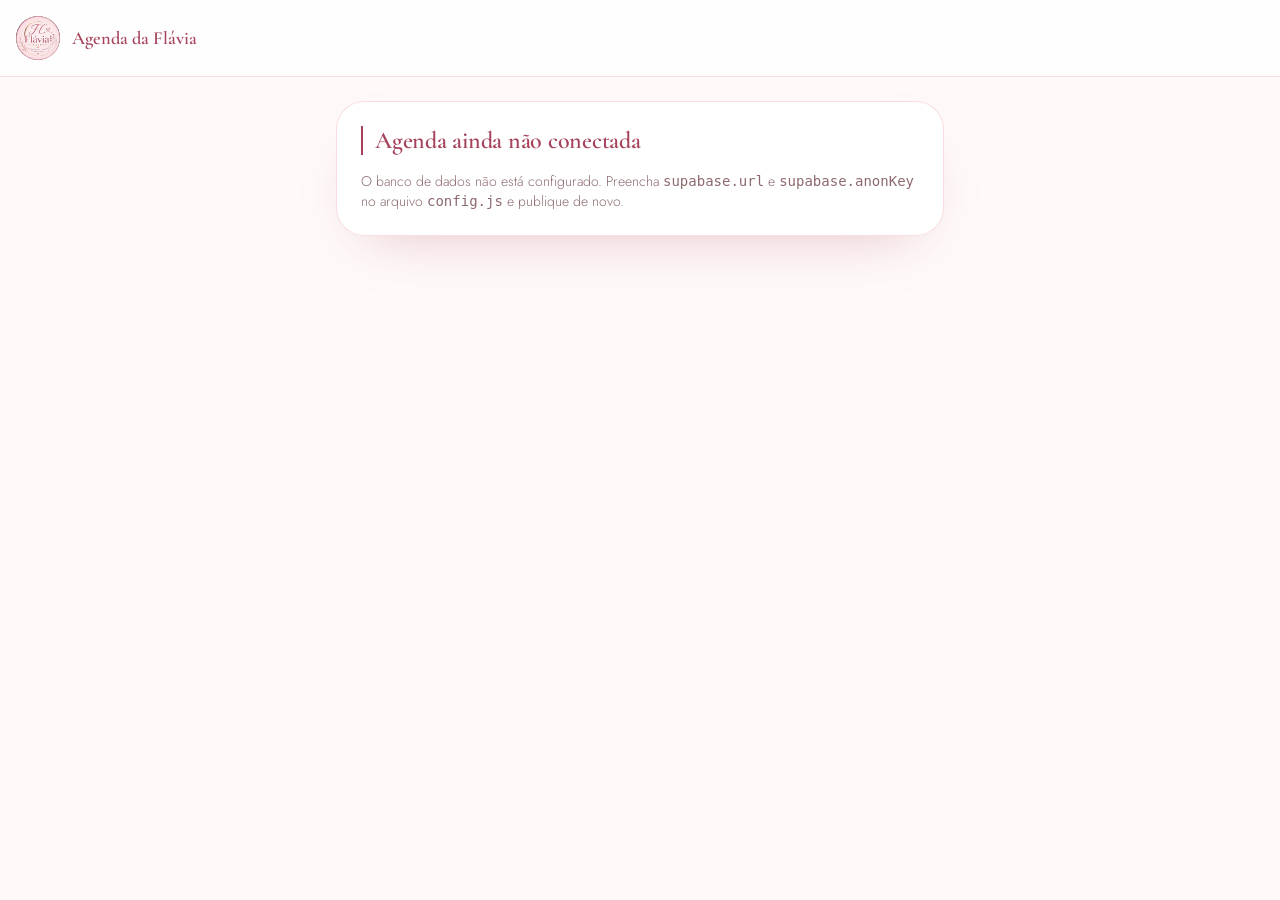
==== admin.html @ ee7901fe "Agenda com bloqueio de horários e painel da Flávia O site estático passa a ter estado compartilhado " ====
<!doctype html>
<html lang="pt-BR">
  <head>
    <meta charset="utf-8" />
    <meta name="viewport" content="width=device-width, initial-scale=1" />
    <title>Agenda — Flávia Nails</title>
    <meta name="robots" content="noindex, nofollow" />
    <link rel="icon" type="image/png" href="assets/favicon.png" />
    <link rel="preconnect" href="https://fonts.googleapis.com" />
    <link rel="preconnect" href="https://fonts.gstatic.com" crossorigin />
    <link
      rel="stylesheet"
      href="https://fonts.googleapis.com/css2?family=Cormorant+Garamond:wght@500;600;700&family=Jost:wght@300;400;500;600&display=swap"
    />
    <link rel="stylesheet" href="styles.css" />
    <link rel="stylesheet" href="admin.css" />
  </head>
  <body class="admin-body">
    <header class="admin-top">
      <div class="admin-brand">
        <img src="assets/logo.jpg" alt="" width="44" height="44" />
        <div>
          <strong>Agenda da Flávia</strong>
          <span id="quem"></span>
        </div>
      </div>
      <button type="button" id="sair" class="btn-ghost" hidden>Sair</button>
    </header>

    <main class="admin-main">
      <!-- Aviso quando o Supabase ainda não foi configurado -->
      <section id="tela-desligado" class="card admin-card" hidden>
        <h2 class="card-title">Agenda ainda não conectada</h2>
        <p class="admin-p">
          O banco de dados não está configurado. Preencha <code>supabase.url</code> e
          <code>supabase.anonKey</code> no arquivo <code>config.js</code> e publique de novo.
        </p>
      </section>

      <!-- Login -->
      <section id="tela-login" class="card admin-card" hidden>
        <h2 class="card-title">Entrar</h2>
        <form id="form-login" class="fields" style="margin-top: 1.5rem">
          <label class="field">
            <span class="field-label">E-mail</span>
            <input id="email" class="input" type="email" autocomplete="username" required />
          </label>
          <label class="field">
            <span class="field-label">Senha</span>
            <input
              id="senha"
              class="input"
              type="password"
              autocomplete="current-password"
              required
            />
          </label>
          <button type="submit" class="btn-primary btn-block" id="btn-entrar">Entrar</button>
          <p class="admin-erro" id="erro-login" hidden></p>
        </form>
      </section>

      <!-- Agenda -->
      <section id="tela-agenda" hidden>
        <div class="card admin-card">
          <div class="admin-card-head">
            <h2 class="card-title">Dia</h2>
            <div class="admin-nav-dia">
              <button type="button" class="btn-ghost" id="dia-anterior" aria-label="Dia anterior">
                ‹
              </button>
              <input id="dia" class="input admin-dia" type="date" />
              <button type="button" class="btn-ghost" id="dia-seguinte" aria-label="Próximo dia">
                ›
              </button>
            </div>
          </div>
          <p class="admin-p" id="resumo-dia"></p>
          <ul class="admin-slots" id="slots"></ul>
        </div>

        <div class="card admin-card">
          <h2 class="card-title">Próximos agendamentos</h2>
          <ul class="admin-proximos" id="proximos"></ul>
        </div>
      </section>
    </main>

    <script src="config.js"></script>
    <script src="db.js"></script>
    <script src="admin.js"></script>
  </body>
</html>
---- styles.css ----
/* Flávia Nails — design system (convertido do projeto original) */

:root {
  --radius: 1rem;
  --rose: oklch(0.86 0.055 12);
  --rose-deep: oklch(0.52 0.13 8);
  --gold: oklch(0.75 0.09 78);
  --background: oklch(0.99 0.008 20);
  --foreground: oklch(0.36 0.07 8);
  --card: oklch(1 0 0);
  --primary: oklch(0.52 0.13 8);
  --primary-foreground: oklch(0.99 0.005 20);
  --secondary: oklch(0.96 0.02 15);
  --secondary-foreground: oklch(0.44 0.1 8);
  --muted: oklch(0.96 0.015 15);
  --muted-foreground: oklch(0.56 0.045 10);
  --accent: oklch(0.93 0.04 12);
  --border: oklch(0.92 0.025 14);
  --input: oklch(0.92 0.025 14);
  --ring: oklch(0.75 0.08 10);

  --font-display: "Cormorant Garamond", Georgia, serif;
  --font-sans: "Jost", "Segoe UI", system-ui, sans-serif;
}

*,
*::before,
*::after {
  box-sizing: border-box;
  border-color: var(--border);
}

html {
  scroll-behavior: smooth;
}

body {
  margin: 0;
  background-color: var(--background);
  color: var(--foreground);
  font-family: var(--font-sans);
  font-weight: 300;
  -webkit-font-smoothing: antialiased;
}

h1,
h2,
h3 {
  font-family: var(--font-display);
  font-weight: 600;
  letter-spacing: -0.01em;
  margin: 0;
}

img {
  max-width: 100%;
}

/* ---------- hero ---------- */

.hero {
  position: relative;
  isolation: isolate;
  min-height: 100vh;
  padding: 3.5rem 1rem;
}

.hero-bg {
  position: absolute;
  inset: 0;
  z-index: -2;
  height: 100%;
  width: 100%;
  object-fit: cover;
}

.hero-veil {
  position: absolute;
  inset: 0;
  z-index: -1;
  background-color: color-mix(in oklab, var(--background) 70%, transparent);
}

.hero-head {
  margin: 0 auto;
  max-width: 36rem;
  text-align: center;
}

.logo {
  display: block;
  margin: 0 auto;
  width: 10rem;
  height: 10rem;
  object-fit: cover;
  border-radius: 9999px;
  box-shadow: 0 20px 50px -20px color-mix(in oklab, var(--rose-deep) 45%, transparent);
}

.logo-mark {
  display: grid;
  place-items: center;
  background: linear-gradient(140deg, var(--rose), color-mix(in oklab, var(--gold) 60%, white));
  color: var(--primary-foreground);
  font-family: var(--font-display);
  font-size: 3rem;
  letter-spacing: 0.05em;
}

.hero-head h1 {
  margin-top: 1.5rem;
  font-size: 3rem;
  color: var(--primary);
}

.tagline {
  margin: 0.5rem 0 0;
  font-size: 0.75rem;
  text-transform: uppercase;
  letter-spacing: 0.35em;
  color: var(--secondary-foreground);
}

.lede {
  margin: 1rem 0 0;
  font-size: 0.875rem;
  color: var(--muted-foreground);
}

/* ---------- cards ---------- */

.card {
  background-color: color-mix(in oklab, var(--card) 92%, transparent);
  border: 1px solid color-mix(in oklab, var(--rose) 55%, transparent);
  box-shadow: 0 24px 60px -30px color-mix(in oklab, var(--rose-deep) 35%, transparent);
  backdrop-filter: blur(10px);
  border-radius: calc(var(--radius) + 12px);
}

.form-card {
  margin: 2.5rem auto 0;
  max-width: 36rem;
  padding: 1.5rem;
}

.card-title {
  border-left: 2px solid var(--primary);
  padding-left: 0.75rem;
  font-size: 1.5rem;
  color: var(--primary);
}

.fields {
  margin-top: 1.5rem;
  display: flex;
  flex-direction: column;
  gap: 1.25rem;
}

.field {
  display: block;
}

.field-label {
  display: block;
  margin-bottom: 0.5rem;
  font-size: 0.875rem;
  font-weight: 500;
  color: var(--secondary-foreground);
}

.input {
  width: 100%;
  border-radius: var(--radius);
  border: 1px solid var(--input);
  background-color: color-mix(in oklab, var(--card) 85%, transparent);
  padding: 0.75rem 1rem;
  font-size: 0.9rem;
  font-family: inherit;
  color: var(--foreground);
}

.input::placeholder {
  color: var(--muted-foreground);
}

.input:focus {
  outline: 2px solid color-mix(in oklab, var(--ring) 70%, transparent);
  outline-offset: 1px;
}

select.input {
  appearance: none;
  background-image: linear-gradient(45deg, transparent 50%, var(--muted-foreground) 50%),
    linear-gradient(135deg, var(--muted-foreground) 50%, transparent 50%);
  background-position: calc(100% - 20px) 55%, calc(100% - 14px) 55%;
  background-size: 6px 6px, 6px 6px;
  background-repeat: no-repeat;
  padding-right: 2.5rem;
}

/* ---------- horários ---------- */

.times {
  display: grid;
  grid-template-columns: repeat(3, minmax(0, 1fr));
  gap: 0.5rem;
}

.time {
  border-radius: calc(var(--radius) - 4px);
  border: 1px solid var(--border);
  background-color: var(--card);
  color: var(--foreground);
  padding: 0.5rem 0.75rem;
  font-size: 0.875rem;
  font-family: inherit;
  cursor: pointer;
  transition: background-color 0.15s ease, color 0.15s ease;
}

.time:hover {
  background-color: var(--accent);
}

.time.is-taken,
.time:disabled {
  border-style: dashed;
  background-color: transparent;
  color: var(--muted-foreground);
  text-decoration: line-through;
  cursor: not-allowed;
}

.time.is-taken:hover {
  background-color: transparent;
}

.times.is-loading {
  opacity: 0.55;
  pointer-events: none;
}

.time.is-active {
  border-color: var(--primary);
  background-color: var(--primary);
  color: var(--primary-foreground);
}

/* ---------- acompanhantes ---------- */

.guest {
  display: flex;
  flex-direction: column;
  gap: 1rem;
  border-radius: calc(var(--radius) + 4px);
  border: 1px solid var(--border);
  background-color: color-mix(in oklab, var(--secondary) 60%, transparent);
  padding: 1rem;
  margin-bottom: 1.25rem;
}

.guest-head {
  display: flex;
  align-items: center;
  justify-content: space-between;
}

.guest-title {
  font-size: 0.875rem;
  font-weight: 500;
  color: var(--secondary-foreground);
}

.guest-remove {
  border: 0;
  background: none;
  padding: 0;
  font-family: inherit;
  font-size: 0.75rem;
  text-transform: uppercase;
  letter-spacing: 0.1em;
  color: var(--muted-foreground);
  cursor: pointer;
}

.guest-remove:hover {
  color: var(--primary);
}

/* ---------- botões ---------- */

.btn-dashed {
  width: 100%;
  border-radius: calc(var(--radius) - 4px);
  border: 1px dashed color-mix(in oklab, var(--primary) 50%, transparent);
  background: none;
  padding: 0.75rem 1rem;
  font-family: inherit;
  font-size: 0.875rem;
  color: var(--primary);
  cursor: pointer;
  transition: background-color 0.15s ease;
}

.btn-dashed:hover {
  background-color: var(--accent);
}

.btn-primary {
  display: inline-block;
  border-radius: calc(var(--radius) - 4px);
  background-color: var(--primary);
  color: var(--primary-foreground);
  padding: 0.85rem 1.5rem;
  font-size: 0.875rem;
  font-weight: 500;
  text-transform: uppercase;
  letter-spacing: 0.2em;
  text-align: center;
  text-decoration: none;
  transition: opacity 0.15s ease;
}

.btn-primary:hover {
  opacity: 0.9;
}

.btn-block {
  display: block;
  padding: 1rem;
}

.btn-primary.is-disabled {
  background-color: var(--muted);
  color: var(--muted-foreground);
  cursor: not-allowed;
}

.hint {
  margin: -0.5rem 0 0;
  text-align: center;
  font-size: 0.75rem;
  color: var(--muted-foreground);
}

.shake {
  animation: shake 0.4s ease;
}

@keyframes shake {
  25% {
    transform: translateX(-4px);
  }
  50% {
    transform: translateX(4px);
  }
  75% {
    transform: translateX(-2px);
  }
}

/* ---------- seções ---------- */

.section {
  padding: 4rem 1rem;
}

.wrap {
  margin: 0 auto;
  max-width: 36rem;
}

.section-title {
  font-size: 1.875rem;
  text-align: center;
  color: var(--primary);
}

.price-list {
  margin: 2rem auto 0;
  max-width: 36rem;
  list-style: none;
  padding: 0 1.5rem;
}

.price-list li {
  display: flex;
  align-items: baseline;
  justify-content: space-between;
  gap: 1rem;
  padding: 1rem 0;
  font-size: 0.875rem;
}

.price-list li + li {
  border-top: 1px solid var(--border);
}

.price {
  font-weight: 500;
  color: var(--primary);
}

.footer {
  border-top: 1px solid var(--border);
  padding: 2rem 1rem;
  text-align: center;
  font-size: 0.75rem;
  color: var(--muted-foreground);
}

/* ---------- botão flutuante do WhatsApp ---------- */

.wa-float {
  position: fixed;
  right: 1rem;
  bottom: 1rem;
  z-index: 50;
  display: grid;
  place-items: center;
  width: 3.25rem;
  height: 3.25rem;
  border-radius: 9999px;
  background-color: #25d366;
  color: #fff;
  box-shadow: 0 10px 25px -8px rgb(0 0 0 / 0.4);
  transition: transform 0.15s ease;
}

.wa-float:hover {
  transform: scale(1.06);
}

/* ---------- telas maiores ---------- */

@media (min-width: 640px) {
  .hero-head h1 {
    font-size: 3.75rem;
  }
  .logo {
    width: 13rem;
    height: 13rem;
  }
  .form-card {
    padding: 2rem;
  }
  .times {
    grid-template-columns: repeat(4, minmax(0, 1fr));
  }
}
---- admin.css ----
/* Painel da agenda — complementa styles.css */

.admin-body {
  background-color: var(--background);
  min-height: 100vh;
}

.admin-top {
  display: flex;
  align-items: center;
  justify-content: space-between;
  gap: 1rem;
  padding: 1rem;
  border-bottom: 1px solid var(--border);
  background-color: color-mix(in oklab, var(--card) 80%, transparent);
  position: sticky;
  top: 0;
  z-index: 10;
  backdrop-filter: blur(8px);
}

.admin-brand {
  display: flex;
  align-items: center;
  gap: 0.75rem;
}

.admin-brand img {
  border-radius: 9999px;
  object-fit: cover;
}

.admin-brand strong {
  display: block;
  font-family: var(--font-display);
  font-size: 1.15rem;
  font-weight: 600;
  color: var(--primary);
}

.admin-brand span {
  display: block;
  font-size: 0.75rem;
  color: var(--muted-foreground);
}

.admin-main {
  margin: 0 auto;
  max-width: 40rem;
  padding: 1.5rem 1rem 4rem;
  display: flex;
  flex-direction: column;
  gap: 1.5rem;
}

.admin-card {
  padding: 1.5rem;
}

.admin-card-head {
  display: flex;
  align-items: center;
  justify-content: space-between;
  gap: 1rem;
  flex-wrap: wrap;
}

.admin-nav-dia {
  display: flex;
  align-items: center;
  gap: 0.5rem;
}

.admin-dia {
  width: auto;
  padding: 0.5rem 0.75rem;
}

.admin-p {
  margin: 1rem 0 0;
  font-size: 0.875rem;
  color: var(--muted-foreground);
}

.admin-erro {
  margin: 0;
  font-size: 0.8rem;
  color: oklch(0.55 0.2 27);
}

.btn-ghost {
  border: 1px solid var(--border);
  border-radius: calc(var(--radius) - 6px);
  background-color: transparent;
  color: var(--foreground);
  padding: 0.4rem 0.75rem;
  font-family: inherit;
  font-size: 0.8rem;
  cursor: pointer;
  transition: background-color 0.15s ease;
}

.btn-ghost:hover {
  background-color: var(--accent);
}

/* ---------- lista de horários do dia ---------- */

.admin-slots,
.admin-proximos {
  list-style: none;
  margin: 1.25rem 0 0;
  padding: 0;
  display: flex;
  flex-direction: column;
  gap: 0.5rem;
}

.slot {
  display: flex;
  align-items: flex-start;
  gap: 0.75rem;
  border: 1px solid var(--border);
  border-radius: calc(var(--radius) - 2px);
  padding: 0.75rem;
}

.slot-hora {
  font-variant-numeric: tabular-nums;
  font-weight: 500;
  color: var(--primary);
  min-width: 3.2rem;
}

.slot-corpo {
  flex: 1;
  min-width: 0;
}

.slot-nome {
  font-size: 0.9rem;
  font-weight: 500;
}

.slot-detalhe {
  margin: 0.15rem 0 0;
  font-size: 0.8rem;
  color: var(--muted-foreground);
  word-break: break-word;
}

.slot-acoes {
  display: flex;
  flex-wrap: wrap;
  gap: 0.35rem;
  margin-top: 0.6rem;
}

.slot-livre {
  border-style: dashed;
  opacity: 0.75;
}

.slot-livre .slot-nome {
  color: var(--muted-foreground);
  font-weight: 400;
}

.slot-bloqueio {
  background-color: color-mix(in oklab, var(--muted) 60%, transparent);
}

.slot-agendado {
  border-color: color-mix(in oklab, var(--rose) 70%, transparent);
  background-color: color-mix(in oklab, var(--secondary) 45%, transparent);
}

.etiqueta {
  display: inline-block;
  border-radius: 9999px;
  padding: 0.1rem 0.5rem;
  font-size: 0.65rem;
  text-transform: uppercase;
  letter-spacing: 0.1em;
  vertical-align: middle;
  margin-left: 0.4rem;
}

.etiqueta-pendente {
  background-color: color-mix(in oklab, var(--gold) 35%, transparent);
  color: var(--foreground);
}

.etiqueta-confirmado {
  background-color: var(--primary);
  color: var(--primary-foreground);
}

.admin-proximos li {
  border-bottom: 1px solid var(--border);
  padding-bottom: 0.5rem;
  font-size: 0.85rem;
}

.admin-proximos li:last-child {
  border-bottom: 0;
}

.admin-proximos .quando {
  font-weight: 500;
  color: var(--primary);
  font-variant-numeric: tabular-nums;
}

.carregando {
  font-size: 0.85rem;
  color: var(--muted-foreground);
}
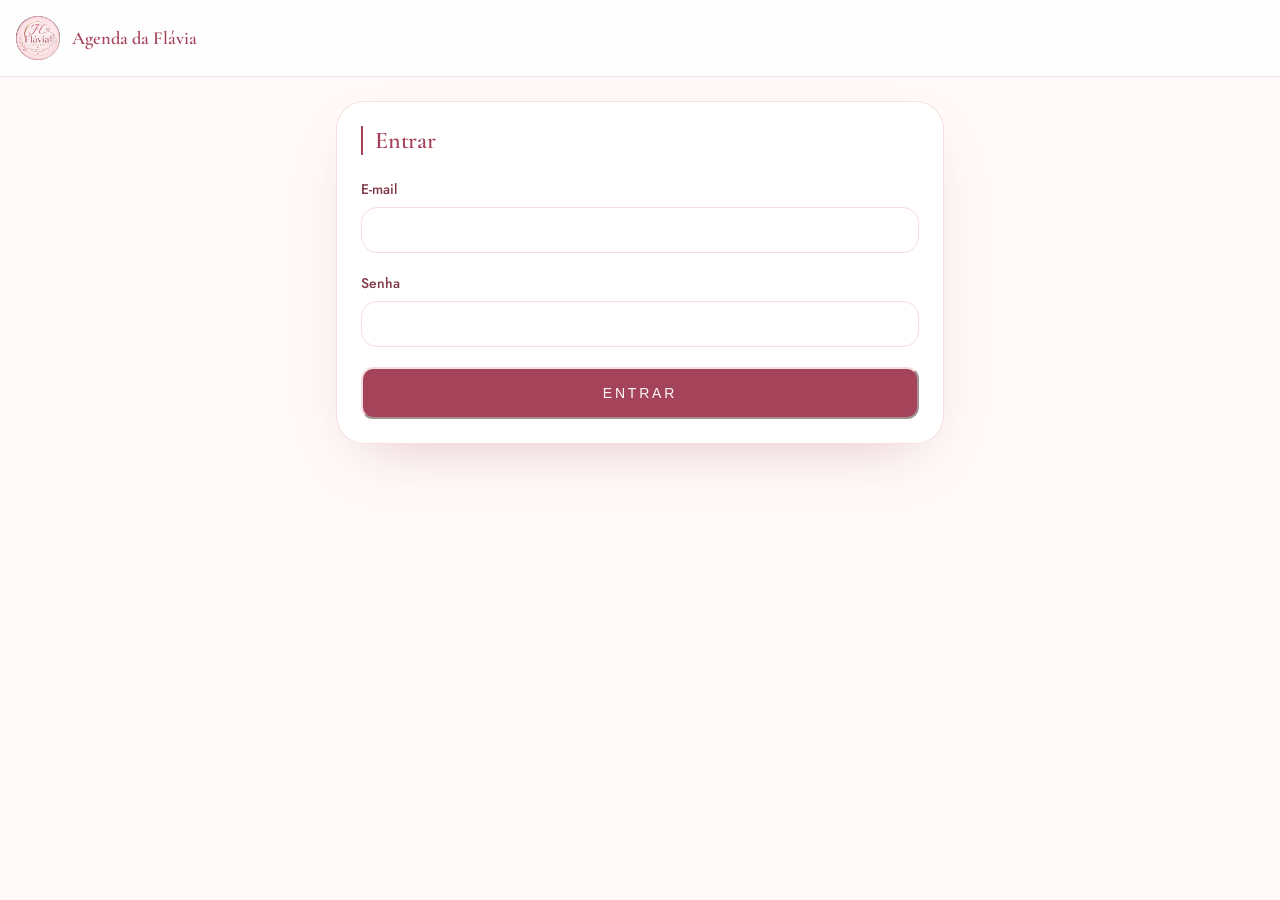
==== commit b192f790: "Painel instalável como app (PWA) Ícone na tela inicial e tela cheia no iPhone e no Android, sem loja" ====
--- a/admin.html
+++ b/admin.html
@@ -6,6 +6,15 @@
     <title>Agenda — Flávia Nails</title>
     <meta name="robots" content="noindex, nofollow" />
     <link rel="icon" type="image/png" href="assets/favicon.png" />
+
+    <!-- Instalável como app: Android (Chrome) e iPhone (Safari) -->
+    <link rel="manifest" href="manifest-admin.json" />
+    <meta name="theme-color" content="#fdf4f2" />
+    <link rel="apple-touch-icon" href="assets/apple-touch-icon.png" />
+    <meta name="apple-mobile-web-app-capable" content="yes" />
+    <meta name="mobile-web-app-capable" content="yes" />
+    <meta name="apple-mobile-web-app-status-bar-style" content="default" />
+    <meta name="apple-mobile-web-app-title" content="Agenda" />
     <link rel="preconnect" href="https://fonts.googleapis.com" />
     <link rel="preconnect" href="https://fonts.gstatic.com" crossorigin />
     <link
@@ -89,5 +98,15 @@
     <script src="config.js"></script>
     <script src="db.js"></script>
     <script src="admin.js"></script>
+    <script>
+      // Registra o service worker (o que torna o painel instalável).
+      if ("serviceWorker" in navigator) {
+        window.addEventListener("load", function () {
+          navigator.serviceWorker.register("sw.js").catch(function (e) {
+            console.warn("Service worker não registrado:", e);
+          });
+        });
+      }
+    </script>
   </body>
 </html>
--- a/styles.css
+++ b/styles.css
@@ -344,6 +344,14 @@
   color: var(--muted-foreground);
 }
 
+.nota {
+  margin: -0.75rem 0 0;
+  text-align: center;
+  font-size: 0.7rem;
+  line-height: 1.5;
+  color: var(--muted-foreground);
+}
+
 .shake {
   animation: shake 0.4s ease;
 }
--- a/admin.css
+++ b/admin.css
@@ -166,6 +166,25 @@
   font-weight: 400;
 }
 
+.slot-pendente {
+  border-color: color-mix(in oklab, var(--gold) 65%, transparent);
+  background-color: color-mix(in oklab, var(--gold) 12%, transparent);
+}
+
+.pedido + .pedido {
+  margin-top: 0.75rem;
+  padding-top: 0.75rem;
+  border-top: 1px dashed var(--border);
+}
+
+.slot-aviso {
+  margin: 0.5rem 0 0.6rem;
+  font-size: 0.75rem;
+  text-transform: uppercase;
+  letter-spacing: 0.08em;
+  color: var(--secondary-foreground);
+}
+
 .slot-bloqueio {
   background-color: color-mix(in oklab, var(--muted) 60%, transparent);
 }
@@ -198,8 +217,13 @@
 
 .admin-proximos li {
   border-bottom: 1px solid var(--border);
-  padding-bottom: 0.5rem;
+  padding-bottom: 0.75rem;
   font-size: 0.85rem;
+  line-height: 1.5;
+}
+
+.admin-proximos .slot-acoes {
+  margin-top: 0.5rem;
 }
 
 .admin-proximos li:last-child {
